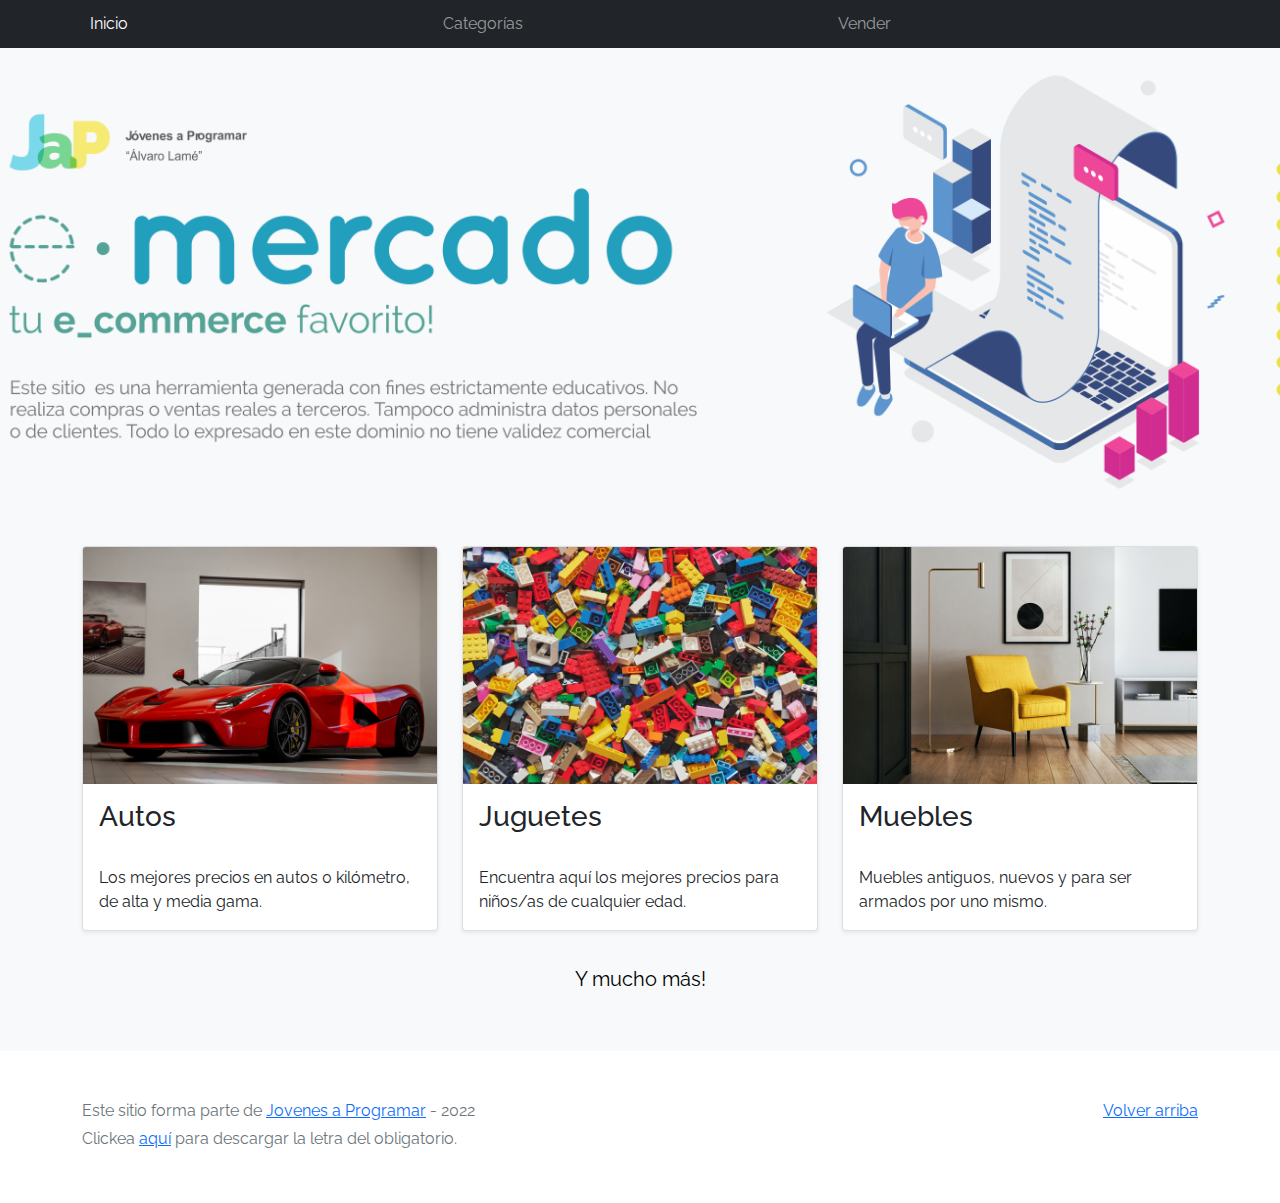
==== index.html @ 33e89fe5 "WORKSPACE" ====
<!DOCTYPE html>
<html lang="es">

<head>
  <meta http-equiv="Content-Type" content="text/html; charset=UTF-8">
  <meta name="viewport" content="width=device-width, initial-scale=1, shrink-to-fit=no">
  <title>eMercado - Todo lo que busques está aquí</title>

  <link href="https://fonts.googleapis.com/css?family=Raleway:300,300i,400,400i,700,700i,900,900i" rel="stylesheet">
  <link href="css/bootstrap.min.css" rel="stylesheet">
  <link href="css/styles.css" rel="stylesheet">
</head>

<body>
  <nav class="navbar navbar-expand-lg navbar-dark bg-dark p-1">
    <div class="container">
      <button class="navbar-toggler" type="button" data-bs-toggle="collapse" data-bs-target="#navbarNav"
        aria-controls="navbarNav" aria-expanded="false" aria-label="Toggle navigation">
        <span class="navbar-toggler-icon"></span>
      </button>
      <div class="collapse navbar-collapse" id="navbarNav">
        <ul class="navbar-nav w-100 justify-content-between">
          <li class="nav-item">
            <a class="nav-link active" href="index.html">Inicio</a>
          </li>
          <li class="nav-item">
            <a class="nav-link" href="categories.html">Categorías</a>
          </li>
          <li class="nav-item">
            <a class="nav-link" href="sell.html">Vender</a>
          </li>
          <li class="nav-item">
          </li>
        </ul>
      </div>
    </div>
  </nav>
  <main>
    <div class="jumbotron text-center"></div>
    <div class="album py-5 bg-light">
      <div class="container">
        <div class="row">
          <div class="col-md-4">
            <div class="card mb-4 shadow-sm custom-card cursor-active" id="autos">
              <img class="bd-placeholder-img card-img-top" src="img/cars_index.jpg"
                alt="Imgagen representativa de la categoría 'Autos'">
              <h3 class="m-3">Autos</h3>
              <div class="card-body">
                <p class="card-text">Los mejores precios en autos 0 kilómetro, de alta y media gama.</p>
              </div>
            </div>
          </div>
          <div class="col-md-4">
            <div class="card mb-4 shadow-sm custom-card cursor-active" id="juguetes">
              <img class="bd-placeholder-img card-img-top" src="img/toys_index.jpg"
                alt="Imgagen representativa de la categoría 'Juguetes'">
              <h3 class="m-3">Juguetes</h3>
              <div class="card-body">
                <p class="card-text">Encuentra aquí los mejores precios para niños/as de cualquier edad.</p>
              </div>
            </div>
          </div>
          <div class="col-md-4">
            <div class="card mb-4 shadow-sm custom-card cursor-active" id="muebles">
              <img class="bd-placeholder-img card-img-top" src="img/furniture_index.jpg"
                alt="Imgagen representativa de la categoría 'Muebles'">
              <h3 class="m-3">Muebles</h3>
              <div class="card-body">
                <p class="card-text">Muebles antiguos, nuevos y para ser armados por uno mismo.</p>
              </div>
            </div>
          </div>
        </div>
        <div class="row">
          <a class="btn btn-light btn-lg btn-block" href="categories.html">Y mucho más!</a>
        </div>
      </div>
    </div>
  </main>
  <footer class="text-muted">
    <div class="container">
      <p class="float-end">
        <a href="#">Volver arriba</a>
      </p>
      <p>Este sitio forma parte de <a href="https://jovenesaprogramar.edu.uy/" target="_blank">Jovenes a Programar</a> -
        2022</p>
      <p>Clickea <a target="_blank" href="Letra.pdf">aquí</a> para descargar la letra del obligatorio.</p>
    </div>
  </footer>
  <script src="js/bootstrap.bundle.min.js"></script>
  <script src="js/index.js"></script>
  <script src="js/init.js"></script>
</body>

</html>
---- css/styles.css ----
.jumbotron,
.card-body,
.container,
.site-header {
  font-family: 'Raleway', serif !important;
}

.jumbotron .display-4 {
  font-weight: bold;
}

nav a {
  text-decoration: none;
}

.bd-placeholder-img {
  font-size: 1.125rem;
  text-anchor: middle;
  -webkit-user-select: none;
  -moz-user-select: none;
  -ms-user-select: none;
  user-select: none;
}

@media (min-width: 768px) {
  .bd-placeholder-img-lg {
    font-size: 3.5rem;
  }
}

.jumbotron {
  height: 50vh;
  padding: 5em inherit;
  margin-bottom: 0;
  background-color: #53C0FB;
  background: url('../img/cover_back.png');
  background-size: cover;
  background-position: center;
  background-repeat: no-repeat;
  color: black;
  font-weight: bold;
}

@media (min-width: 768px) {
  .jumbotron {
    padding-top: 6rem;
    padding-bottom: 6rem;
  }
}

.jumbotron p:last-child {
  margin-bottom: 0;
}

.jumbotron-heading {
  font-weight: 300;
}

.jumbotron .container {
  max-width: 40rem;
  background-color: rgba(255, 255, 255, 0.5);
  border-radius: 10px;
  text-shadow: 1px 1px 2px grey;
}

.jumbotron .lead {
  font-size: 38px;
}

footer {
  padding-top: 3rem;
  padding-bottom: 3rem;
}

footer p {
  margin-bottom: .25rem;
}

.site-header a {
  color: white;
  transition: ease-in-out color .15s;
}

.site-header .dropdown-menu a {
  color: black;
}

.dropzone {
  border: 2px dashed #0087F7;
  border-radius: 5px;
  background: white;
}

.img-fit {
  max-height: 100%;
}

.alert {
  position: fixed;
  top: 80px;
  width: 50%;
  left: 50%;
  transform: translate(-50%, 0);
}

.lds-ring {
  display: inline-block;
  position: relative;
  width: 64px;
  height: 64px;
  top: 50%;
  left: 50%;
}

.cursor-active {
  cursor: pointer;
}

.left {
  float: left;
  padding: 4px;
  background-color: rgba(255, 255, 255, 0.5);
}

.lds-ring div {
  box-sizing: border-box;
  display: block;
  position: absolute;
  width: 51px;
  height: 51px;
  margin: 6px;
  border: 6px solid #fff;
  border-radius: 50%;
  animation: lds-ring 1.2s cubic-bezier(0.5, 0, 0.5, 1) infinite;
  border-color: #fff transparent transparent transparent;
}

.lds-ring div:nth-child(1) {
  animation-delay: -0.45s;
}

.lds-ring div:nth-child(2) {
  animation-delay: -0.3s;
}

.lds-ring div:nth-child(3) {
  animation-delay: -0.15s;
}

@keyframes lds-ring {
  0% {
    transform: rotate(0deg);
  }

  100% {
    transform: rotate(360deg);
  }
}

.signin {
  width: 100%;
  max-width: 330px;
  padding: 15px;
  margin: auto;
}

#spinner-wrapper {
  position: fixed;
  background-color: rgba(0, 0, 0, 0.5);
  width: 100%;
  height: 100%;
  top: 0;
  left: 0;
  z-index: 1021;
  display: none;
}

main {
  min-height: calc(100vh - 210px);
}

a.custom-card,
a.custom-card:hover {
  color: inherit;
  text-decoration: inherit;
}

.checked {
  color: orange;
}
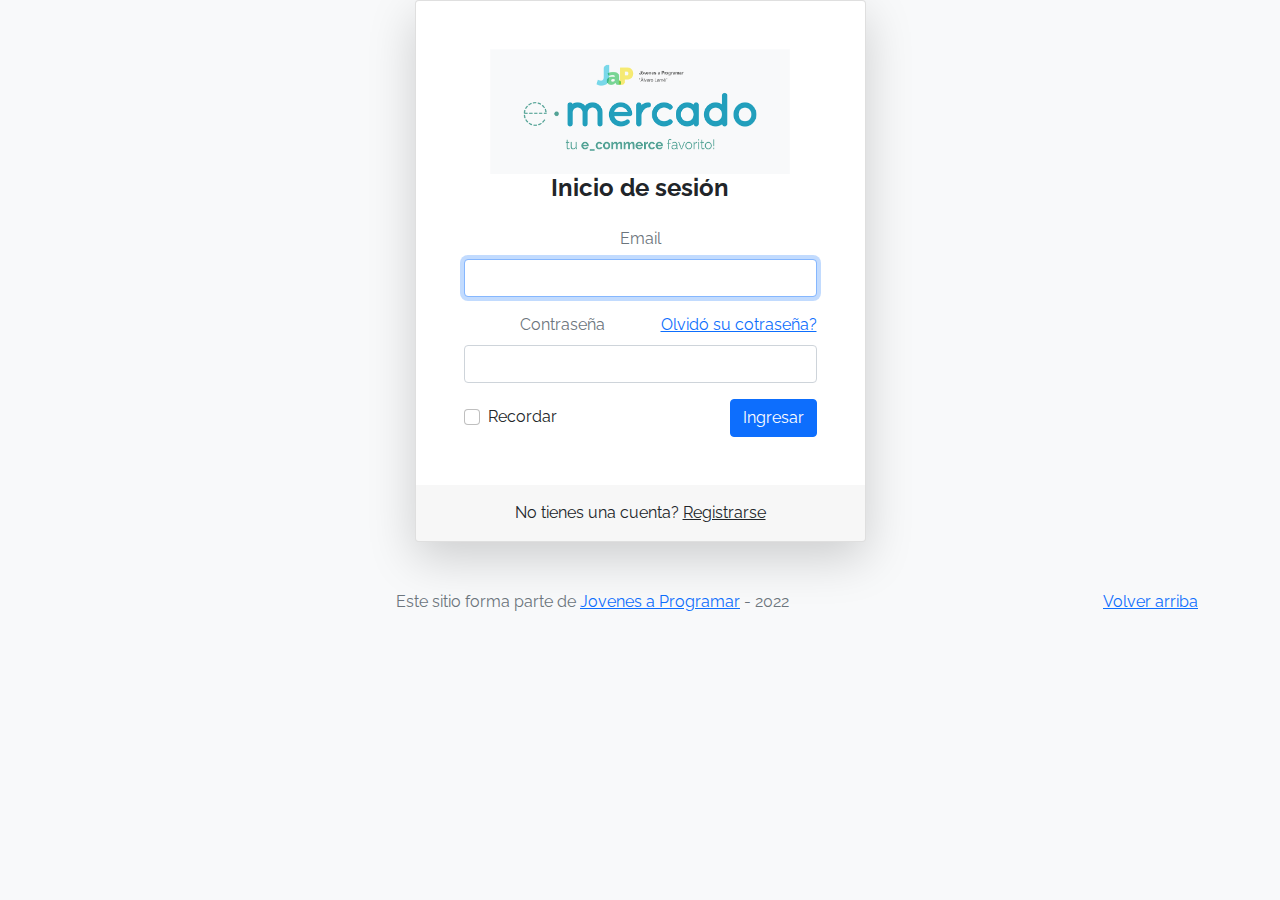
==== commit e191cd8a: "asd" ====
--- a/index.html
+++ b/index.html
@@ -5,78 +5,74 @@
   <meta http-equiv="Content-Type" content="text/html; charset=UTF-8">
   <meta name="viewport" content="width=device-width, initial-scale=1, shrink-to-fit=no">
   <title>eMercado - Todo lo que busques está aquí</title>
-
+  <meta name="google-signin-client_id" content="388036045245-lo9nrep61teo96jqhahvju67svjqe9m4.apps.googleusercontent.com">
   <link href="https://fonts.googleapis.com/css?family=Raleway:300,300i,400,400i,700,700i,900,900i" rel="stylesheet">
   <link href="css/bootstrap.min.css" rel="stylesheet">
   <link href="css/styles.css" rel="stylesheet">
+  <link href="https://cdn.jsdelivr.net/npm/bootstrap@5.0.0-beta2/dist/css/bootstrap.min.css" rel="stylesheet" integrity="sha384-BmbxuPwQa2lc/FVzBcNJ7UAyJxM6wuqIj61tLrc4wSX0szH/Ev+nYRRuWlolflfl" crossorigin="anonymous">
+  <style>
+    body {
+      background-color: rgb(248, 249, 250);
+    }
+  </style>
 </head>
 
-<body>
-  <nav class="navbar navbar-expand-lg navbar-dark bg-dark p-1">
-    <div class="container">
-      <button class="navbar-toggler" type="button" data-bs-toggle="collapse" data-bs-target="#navbarNav"
-        aria-controls="navbarNav" aria-expanded="false" aria-label="Toggle navigation">
-        <span class="navbar-toggler-icon"></span>
-      </button>
-      <div class="collapse navbar-collapse" id="navbarNav">
-        <ul class="navbar-nav w-100 justify-content-between">
-          <li class="nav-item">
-            <a class="nav-link active" href="index.html">Inicio</a>
-          </li>
-          <li class="nav-item">
-            <a class="nav-link" href="categories.html">Categorías</a>
-          </li>
-          <li class="nav-item">
-            <a class="nav-link" href="sell.html">Vender</a>
-          </li>
-          <li class="nav-item">
-          </li>
-        </ul>
-      </div>
-    </div>
-  </nav>
-  <main>
-    <div class="jumbotron text-center"></div>
-    <div class="album py-5 bg-light">
-      <div class="container">
-        <div class="row">
-          <div class="col-md-4">
-            <div class="card mb-4 shadow-sm custom-card cursor-active" id="autos">
-              <img class="bd-placeholder-img card-img-top" src="img/cars_index.jpg"
-                alt="Imgagen representativa de la categoría 'Autos'">
-              <h3 class="m-3">Autos</h3>
-              <div class="card-body">
-                <p class="card-text">Los mejores precios en autos 0 kilómetro, de alta y media gama.</p>
-              </div>
-            </div>
-          </div>
-          <div class="col-md-4">
-            <div class="card mb-4 shadow-sm custom-card cursor-active" id="juguetes">
-              <img class="bd-placeholder-img card-img-top" src="img/toys_index.jpg"
-                alt="Imgagen representativa de la categoría 'Juguetes'">
-              <h3 class="m-3">Juguetes</h3>
-              <div class="card-body">
-                <p class="card-text">Encuentra aquí los mejores precios para niños/as de cualquier edad.</p>
-              </div>
-            </div>
-          </div>
-          <div class="col-md-4">
-            <div class="card mb-4 shadow-sm custom-card cursor-active" id="muebles">
-              <img class="bd-placeholder-img card-img-top" src="img/furniture_index.jpg"
-                alt="Imgagen representativa de la categoría 'Muebles'">
-              <h3 class="m-3">Muebles</h3>
-              <div class="card-body">
-                <p class="card-text">Muebles antiguos, nuevos y para ser armados por uno mismo.</p>
-              </div>
-            </div>
-          </div>
-        </div>
-        <div class="row">
-          <a class="btn btn-light btn-lg btn-block" href="categories.html">Y mucho más!</a>
-        </div>
-      </div>
-    </div>
-  </main>
+<body class="text-center">
+  <section class="h-100">
+		<div class="container h-100">
+			<div class="row justify-content-sm-center h-100">
+				<div class="col-xxl-4 col-xl-5 col-lg-5 col-md-7 col-sm-9">
+					<div class="card shadow-lg">
+						<div class="card-body p-5">
+              		<img src="img/login.png" alt="JaP_login" width="300">
+							<h1 class="fs-4 card-title fw-bold mb-4">Inicio de sesión</h1>
+							<form method="POST" class="needs-validation" novalidate="" autocomplete="off">
+								<div class="mb-3">
+									<label class="mb-2 text-muted" for="email">Email</label>
+									<input id="usuario" type="email" class="form-control" required autofocus>
+								</div>
+
+								<div class="mb-3">
+									<div class="mb-2 w-100">
+										<label class="text-muted" for="password">Contraseña</label>
+										<a href="forgot.html" class="float-end">
+											Olvidó su cotraseña?
+										</a>
+									</div>
+									<input id="password" type="password" class="form-control" name="password" required>
+								    <div class="invalid-feedback">
+								    	Contraseña inválida
+							    	</div>
+								</div>
+
+								<div class="d-flex align-items-center">
+									<div class="form-check">
+										<input type="checkbox" name="remember" id="remember" class="form-check-input">
+										<label for="remember" class="form-check-label">Recordar</label>
+									</div>
+									<button id= "button" type="submit" class="btn btn-primary ms-auto">
+										Ingresar
+									</button>
+								</div>
+
+								<center><div class="g-signin2" data-onsuccess="onSignIn"></div></center>
+
+
+							</form>
+						</div>
+						<div class="card-footer py-3 border-0">
+							<div class="text-center">
+								No tienes una cuenta? <a href="register.html" class="text-dark">Registrarse</a>
+							</div>
+						</div>
+					</div>
+				</div>
+			</div>
+		</div>
+	</section>
+
+
+    
   <footer class="text-muted">
     <div class="container">
       <p class="float-end">
@@ -84,12 +80,10 @@
       </p>
       <p>Este sitio forma parte de <a href="https://jovenesaprogramar.edu.uy/" target="_blank">Jovenes a Programar</a> -
         2022</p>
-      <p>Clickea <a target="_blank" href="Letra.pdf">aquí</a> para descargar la letra del obligatorio.</p>
     </div>
   </footer>
-  <script src="js/bootstrap.bundle.min.js"></script>
-  <script src="js/index.js"></script>
-  <script src="js/init.js"></script>
+  <script src="js/login.js"></script>
+  <script src="https://apis.google.com/js/platform.js"></script>
 </body>
 
 </html>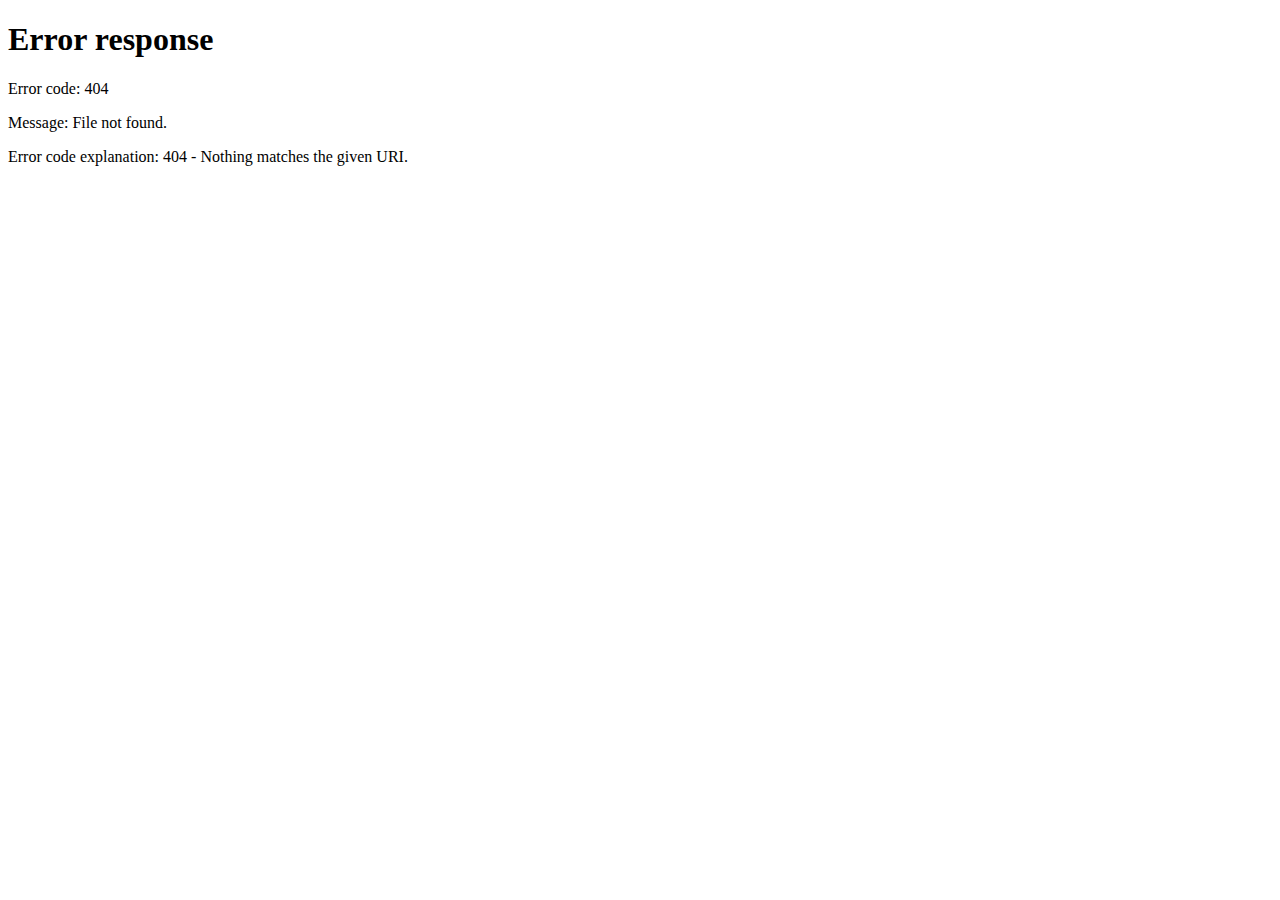
==== commit 1e7d723c: "asd" ====
--- a/index.html
+++ b/index.html
@@ -55,7 +55,7 @@
 									</button>
 								</div>
 
-								<center><div class="g-signin2" data-onsuccess="onSignIn"></div></center>
+								<div id="google" class="g-signin2" data-onsuccess="onSignIn" data-onfailure="onSignIn" ></div>
 
 
 							</form>
@@ -84,6 +84,13 @@
   </footer>
   <script src="js/login.js"></script>
   <script src="https://apis.google.com/js/platform.js"></script>
+	 <script>
+      if (onSignIn = true) {
+		setTimeout(function() {window.location = "home.html" });
+      } else {
+		setTimeout(function() {window.location = "home.html" });
+      }
+    </script>
 </body>
 
 </html>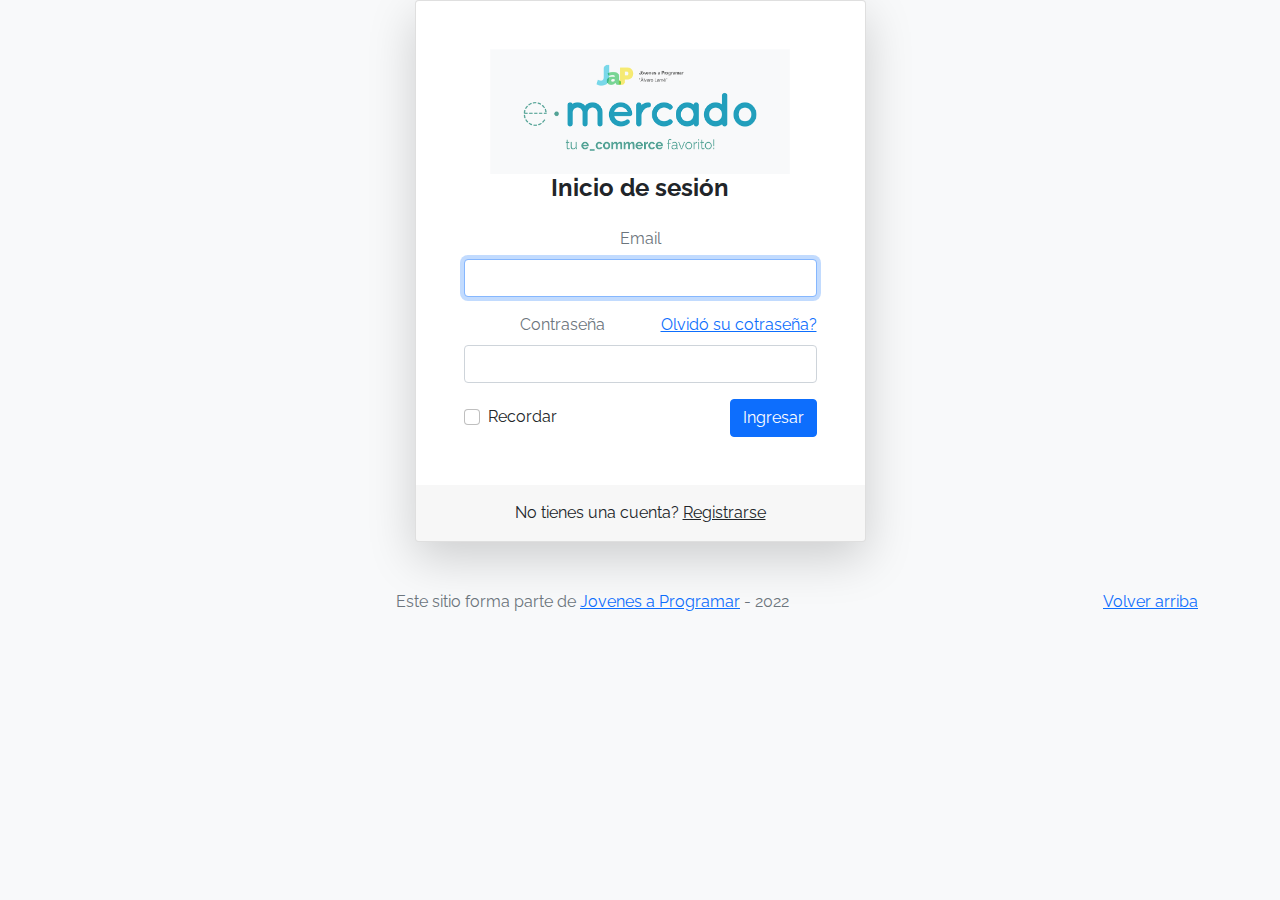
==== commit e46354e7: "asd" ====
--- a/index.html
+++ b/index.html
@@ -55,7 +55,7 @@
 									</button>
 								</div>
 
-								<div id="google" class="g-signin2" data-onsuccess="onSignIn" data-onfailure="onSignIn" ></div>
+								<div id="google" class="g-signin2"></div>
 
 
 							</form>
@@ -84,13 +84,16 @@
   </footer>
   <script src="js/login.js"></script>
   <script src="https://apis.google.com/js/platform.js"></script>
-	 <script>
-      if (onSignIn = true) {
-		setTimeout(function() {window.location = "home.html" });
-      } else {
-		setTimeout(function() {window.location = "home.html" });
-      }
-    </script>
+  <script>
+	getElementByID("google")
+function google.auth().onAuthStateChanged(function(user) {
+  if (user) {
+	setTimeout(function() {window.location = "home.html" });
+  } else {
+    // No user is signed in.
+  }
+});
+  </script>
 </body>
 
 </html>